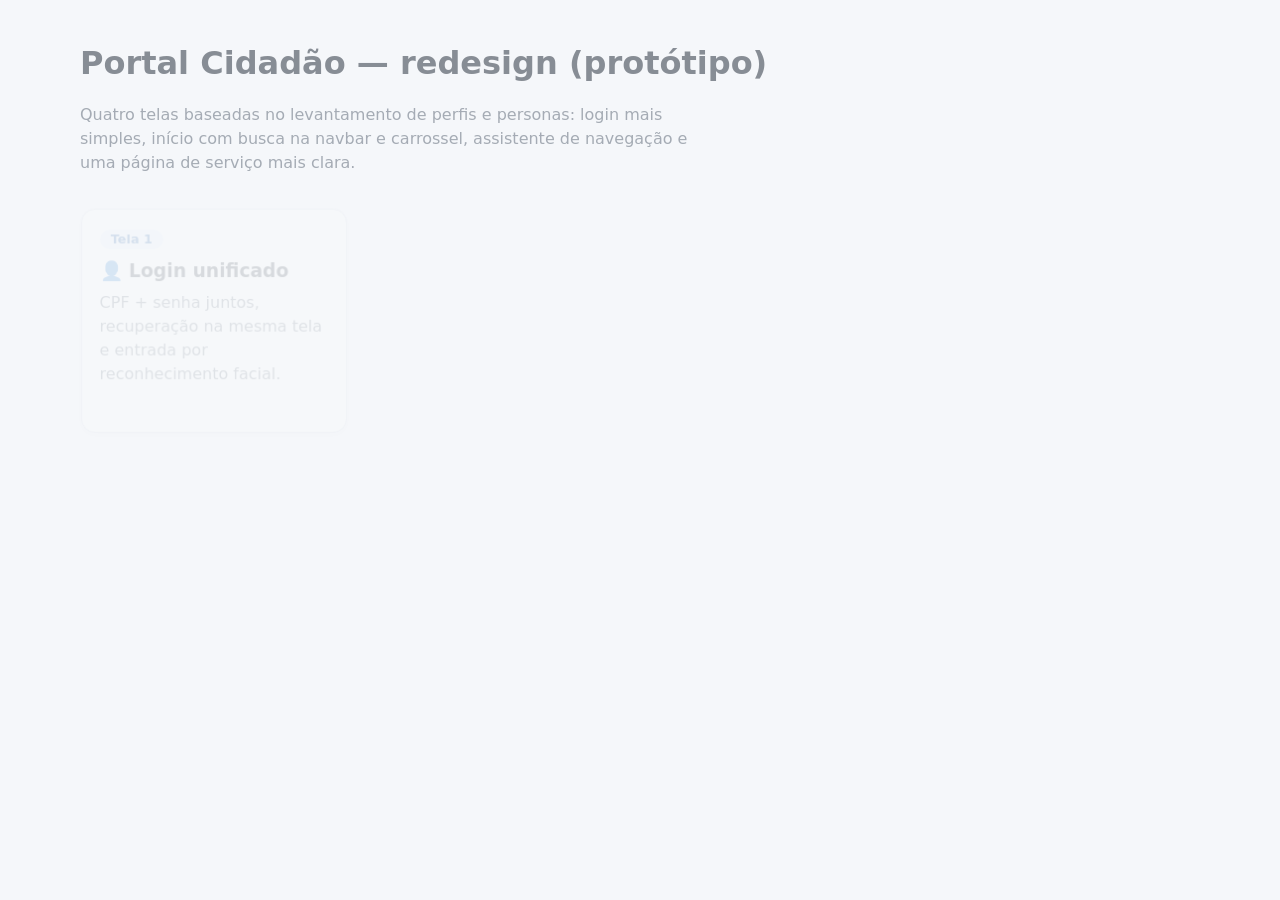
==== index.html @ 5b3c43cf "Redesenha navegação, home e página de alistamento do Portal Cidadão - Navbar compacta com menus por " ====
<!DOCTYPE html>
<html lang="pt-BR">
<head>
<meta charset="utf-8">
<meta name="viewport" content="width=device-width, initial-scale=1">
<meta http-equiv="refresh" content="0; url=portal-cidadao/index.html">
<title>Portal Cidadão (protótipo)</title>
</head>
<body>
<p><a href="portal-cidadao/index.html">Abrir o Portal Cidadão</a></p>
</body>
</html>
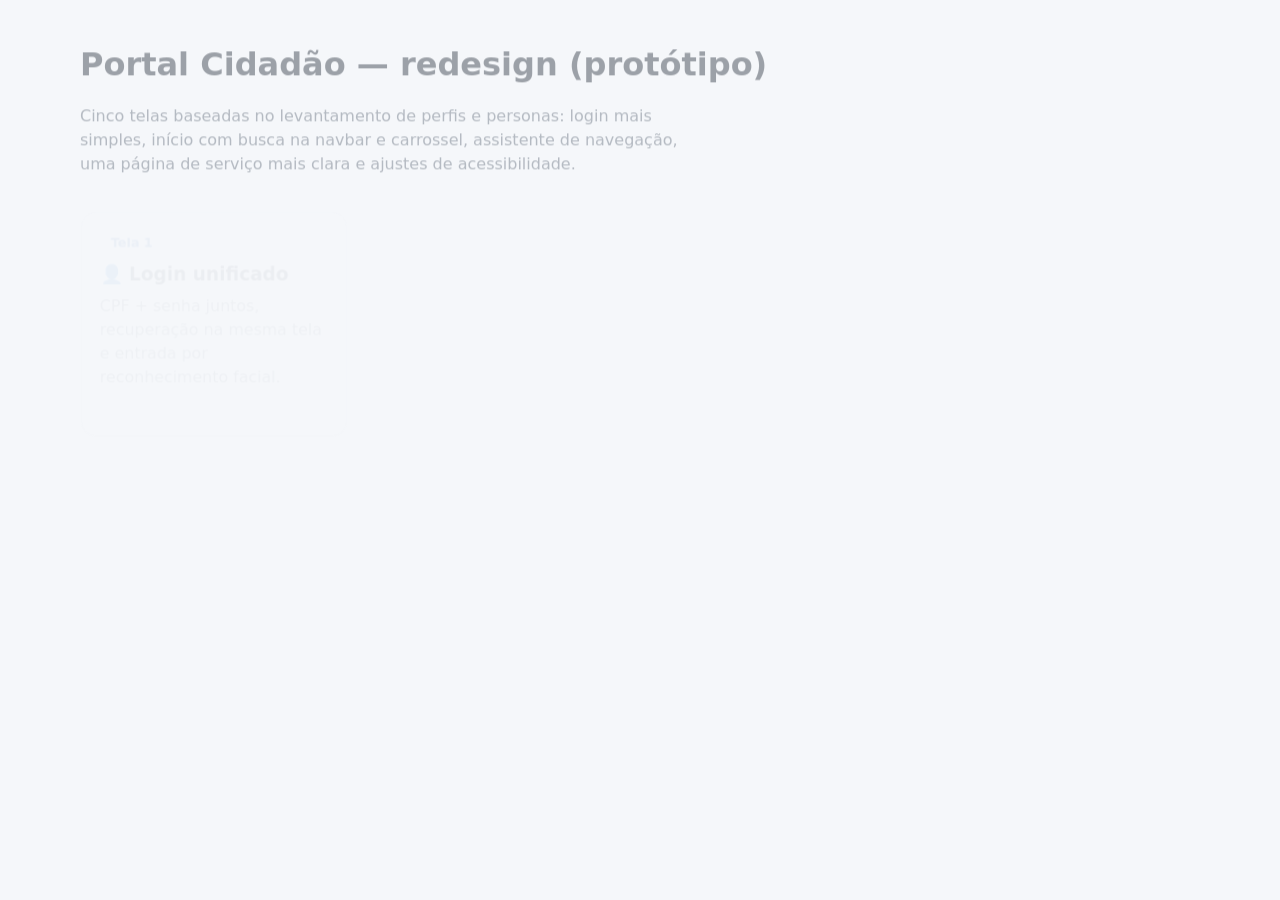
==== commit be5b9b1c: "Usa o logo do gov.br no cabeçalho, rodapé e ícone do site - Troca o quadradinho azul pelo logo gov.b" ====
--- a/index.html
+++ b/index.html
@@ -5,6 +5,7 @@
 <meta name="viewport" content="width=device-width, initial-scale=1">
 <meta http-equiv="refresh" content="0; url=portal-cidadao/index.html">
 <title>Portal Cidadão (protótipo)</title>
+<link rel="icon" type="image/png" href="portal-cidadao/img/favicon.png">
 </head>
 <body>
 <p><a href="portal-cidadao/index.html">Abrir o Portal Cidadão</a></p>
